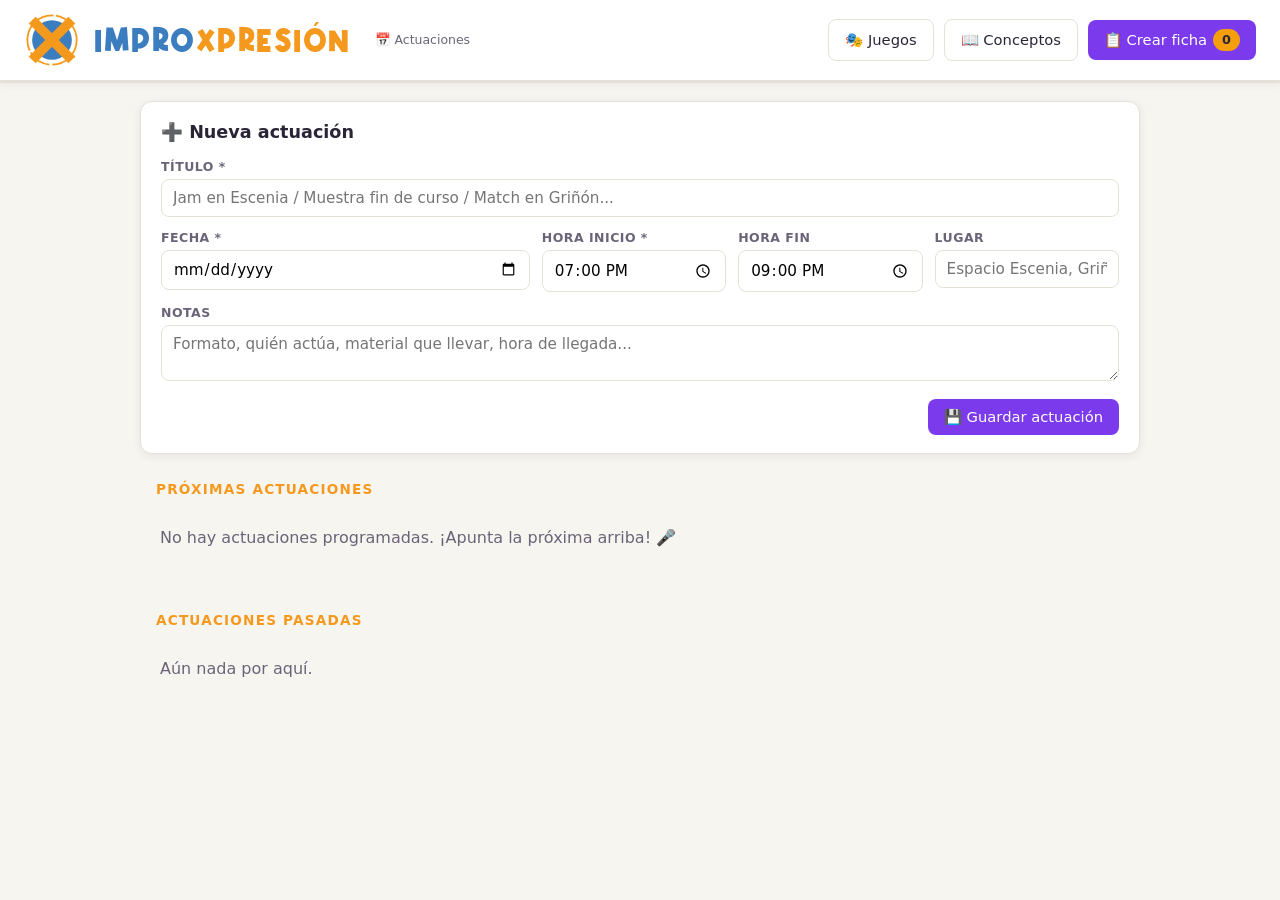
==== actuaciones.html @ 1c767d92 "Web de juegos de impro" ====
<!DOCTYPE html>
<html lang="es">
<head>
<meta charset="UTF-8">
<meta name="viewport" content="width=device-width, initial-scale=1.0">
<title>Actuaciones · ImproXpresión</title>
<link rel="stylesheet" href="css/estilos.css">
<style>
.form-actuacion{background:var(--panel);border:1px solid var(--borde);border-radius:var(--radio);padding:18px 20px;box-shadow:var(--sombra);max-width:1000px;margin:18px auto;display:grid;grid-template-columns:2fr 1fr 1fr 1fr;gap:12px}
.form-actuacion .ancho{grid-column:1/-1}
.form-actuacion label{font-size:.78rem;font-weight:700;color:var(--tinta2);display:block;margin-bottom:3px;text-transform:uppercase;letter-spacing:.5px}
.form-actuacion input,.form-actuacion textarea{width:100%;padding:9px 11px;border:1px solid var(--borde);border-radius:8px;font-family:inherit;font-size:.95rem}
.form-actuacion textarea{min-height:56px;resize:vertical}
.form-actuacion .acciones-form{grid-column:1/-1;display:flex;gap:10px;justify-content:flex-end}
.lista-actuaciones{max-width:1000px;margin:0 auto 40px;padding:0 16px;display:flex;flex-direction:column;gap:12px}
.actuacion{background:var(--panel);border:1px solid var(--borde);border-radius:var(--radio);padding:14px 18px;box-shadow:var(--sombra);display:flex;gap:16px;align-items:flex-start}
.actuacion.pasada{opacity:.55}
.fecha-badge{background:#3b7dbf;color:#fff;border-radius:10px;padding:8px 12px;text-align:center;min-width:74px}
.fecha-badge .dia{font-size:1.5rem;font-weight:700;line-height:1}
.fecha-badge .mes{font-size:.75rem;text-transform:uppercase;letter-spacing:1px}
.fecha-badge .anio{font-size:.7rem;opacity:.8}
.actuacion .cuerpo{flex:1}
.actuacion h3{margin:0 0 4px;font-size:1.08rem}
.actuacion .detalles{font-size:.86rem;color:var(--tinta2);margin:0 0 4px}
.actuacion .notas{font-size:.85rem;margin:6px 0 0;white-space:pre-wrap}
.actuacion .botones{display:flex;flex-direction:column;gap:6px;align-items:flex-end}
.btn-google{background:#fff;border:1px solid #3b7dbf;color:#3b7dbf}
.btn-google:hover{background:#eaf2fa}
.separador-lista{max-width:1000px;margin:26px auto 4px;padding:0 16px;font-size:.85rem;text-transform:uppercase;letter-spacing:1.2px;color:#f5991e;font-weight:700}
</style>
</head>
<body>

<header class="top">
  <a class="brand" href="index.html">
    <img src="img/logo.png" onerror="this.onerror=null;this.src='img/logo.svg'" alt="ImproXpresión">
    <span class="brand-txt"><span class="azul">IMPRO</span><span class="naranja">XPRESIÓN</span></span>
  </a>
  <span class="brand-sub">📅 Actuaciones</span>
  <nav>
    <a class="btn btn-secundario" href="index.html">🎭 Juegos</a>
    <a class="btn btn-secundario" href="conceptos.html">📖 Conceptos</a>
    <a class="btn btn-primario" href="ficha.html">📋 Crear ficha <span class="badge-carrito" id="badgeCarrito">0</span></a>
  </nav>
</header>

<section class="form-actuacion">
  <div class="ancho"><h2 style="margin:0;font-size:1.1rem" id="tituloForm">➕ Nueva actuación</h2></div>
  <div class="ancho">
    <label>Título *</label>
    <input type="text" id="aTitulo" placeholder="Jam en Escenia / Muestra fin de curso / Match en Griñón...">
  </div>
  <div>
    <label>Fecha *</label>
    <input type="date" id="aFecha">
  </div>
  <div>
    <label>Hora inicio *</label>
    <input type="time" id="aHoraIni" value="19:00">
  </div>
  <div>
    <label>Hora fin</label>
    <input type="time" id="aHoraFin" value="21:00">
  </div>
  <div>
    <label>Lugar</label>
    <input type="text" id="aLugar" placeholder="Espacio Escenia, Griñón">
  </div>
  <div class="ancho">
    <label>Notas</label>
    <textarea id="aNotas" placeholder="Formato, quién actúa, material que llevar, hora de llegada..."></textarea>
  </div>
  <div class="acciones-form">
    <button class="btn btn-secundario" id="btnCancelarEdicion" style="display:none">Cancelar</button>
    <button class="btn btn-primario" id="btnGuardarActuacion">💾 Guardar actuación</button>
  </div>
</section>

<div class="separador-lista">Próximas actuaciones</div>
<div class="lista-actuaciones" id="listaProximas"></div>

<div class="separador-lista">Actuaciones pasadas</div>
<div class="lista-actuaciones" id="listaPasadas"></div>

<script src="data/juegos.js"></script>
<script src="data/conceptos.js"></script>
<script src="js/comun.js"></script>
<script src="js/actuaciones.js"></script>
</body>
</html>
---- css/estilos.css ----
:root{
  --bg:#f7f5f0;
  --panel:#ffffff;
  --tinta:#2b2437;
  --tinta2:#6b6478;
  --acento:#7c3aed;
  --acento2:#f59e0b;
  --ok:#16a34a;
  --peligro:#dc2626;
  --borde:#e5e1d8;
  --radio:12px;
  --sombra:0 2px 10px rgba(43,36,55,.08);
}
*{box-sizing:border-box}
body{margin:0;font-family:'Segoe UI',system-ui,sans-serif;background:var(--bg);color:var(--tinta);line-height:1.45}
a{color:var(--acento);text-decoration:none}

/* ===== Cabecera ===== */
@font-face{
  font-family:'Alphakind';
  src:url('../fonts/Alphakind.ttf') format('truetype');
  font-display:swap;
}
header.top{background:#fff;color:var(--tinta);padding:12px 24px;display:flex;align-items:center;gap:16px;flex-wrap:wrap;border-bottom:3px solid var(--borde);box-shadow:0 2px 8px rgba(43,36,55,.06)}
.brand{display:flex;align-items:center;gap:14px;text-decoration:none}
.brand img{height:56px;width:auto}
.brand-txt{font-family:'Alphakind','Segoe UI',sans-serif;font-size:2rem;letter-spacing:1.5px;line-height:1}
.brand-txt .azul{color:#3b7dbf}
.brand-txt .naranja{color:#f5991e}
.brand-sub{font-size:.78rem;color:var(--tinta2);margin-left:8px}
header.top nav{margin-left:auto;display:flex;gap:10px;align-items:center;flex-wrap:wrap}
.btn{display:inline-flex;align-items:center;gap:6px;border:none;border-radius:8px;padding:9px 16px;font-size:.92rem;cursor:pointer;transition:.15s;font-family:inherit}
.btn-primario{background:var(--acento);color:#fff}
.btn-primario:hover{background:#6d28d9}
.btn-secundario{background:#fff;color:var(--tinta);border:1px solid var(--borde)}
.btn-secundario:hover{background:#f3f0ff}
.btn-verde{background:var(--ok);color:#fff}
.btn-verde:hover{background:#15803d}
.btn-rojo{background:transparent;color:var(--peligro);border:1px solid var(--peligro)}
.btn-rojo:hover{background:#fee2e2}
.btn-mini{padding:4px 9px;font-size:.8rem;border-radius:6px}
.badge-carrito{background:var(--acento2);color:#2b2437;font-weight:700;border-radius:999px;padding:2px 9px;font-size:.8rem}

/* ===== Buscador ===== */
.panel-busqueda{background:var(--panel);margin:18px auto;max-width:1200px;padding:18px 20px;border-radius:var(--radio);box-shadow:var(--sombra);border:1px solid var(--borde)}
.fila-busqueda{display:flex;gap:10px;flex-wrap:wrap;align-items:center}
.fila-busqueda input[type=search]{flex:1;min-width:240px;padding:11px 14px;border:1px solid var(--borde);border-radius:8px;font-size:1rem;font-family:inherit}
.fila-busqueda select{padding:10px 12px;border:1px solid var(--borde);border-radius:8px;font-size:.92rem;background:#fff;font-family:inherit}
.chips{display:flex;flex-wrap:wrap;gap:7px;margin-top:12px}
.chip{border:1px solid var(--borde);background:#fff;border-radius:999px;padding:5px 13px;font-size:.83rem;cursor:pointer;transition:.12s;user-select:none}
.chip:hover{border-color:var(--acento)}
.chip.activa{background:var(--acento);border-color:var(--acento);color:#fff}
.fila-toggles{display:flex;gap:18px;margin-top:12px;flex-wrap:wrap;align-items:center;font-size:.9rem;color:var(--tinta2)}
.fila-toggles label{display:flex;align-items:center;gap:6px;cursor:pointer}
.contador{margin-left:auto;font-size:.85rem;color:var(--tinta2)}

/* ===== Resultados ===== */
.grid{max-width:1200px;margin:0 auto 40px;padding:0 16px;display:grid;grid-template-columns:repeat(auto-fill,minmax(320px,1fr));gap:14px}
.tarjeta{background:var(--panel);border:1px solid var(--borde);border-radius:var(--radio);padding:14px 16px;box-shadow:var(--sombra);display:flex;flex-direction:column;gap:8px;transition:.15s}
.tarjeta:hover{transform:translateY(-2px);box-shadow:0 6px 18px rgba(43,36,55,.13)}
.tarjeta h3{margin:0;font-size:1.02rem;cursor:pointer}
.tarjeta h3:hover{color:var(--acento)}
.tarjeta .cats{display:flex;flex-wrap:wrap;gap:5px}
.cat-tag{font-size:.7rem;background:#ede9fe;color:#5b21b6;border-radius:5px;padding:2px 7px;font-weight:600}
.cat-tag.edad{background:#fef3c7;color:#92400e}
.cat-tag.custom{background:#dcfce7;color:#166534}
.tarjeta .desc{font-size:.85rem;color:var(--tinta2);display:-webkit-box;-webkit-line-clamp:3;-webkit-box-orient:vertical;overflow:hidden;margin:0}
.tarjeta .pie{display:flex;align-items:center;gap:8px;margin-top:auto;padding-top:6px;border-top:1px dashed var(--borde)}
.tarjeta .fuente{font-size:.72rem;color:var(--tinta2);flex:1;overflow:hidden;text-overflow:ellipsis;white-space:nowrap}
.estrella{background:none;border:none;font-size:1.25rem;cursor:pointer;color:#c9c4bb;transition:.12s;padding:2px}
.estrella.fav{color:var(--acento2)}
.estrella:hover{transform:scale(1.2)}
.sin-resultados{text-align:center;color:var(--tinta2);padding:60px 20px;grid-column:1/-1}

/* ===== Modal ===== */
.modal-fondo{position:fixed;inset:0;background:rgba(30,25,40,.55);display:none;align-items:flex-start;justify-content:center;padding:40px 16px;z-index:50;overflow-y:auto}
.modal-fondo.abierto{display:flex}
.modal{background:#fff;border-radius:var(--radio);max-width:640px;width:100%;padding:26px 28px;position:relative;box-shadow:0 20px 50px rgba(0,0,0,.3)}
.modal h2{margin:0 0 4px;font-size:1.3rem;padding-right:30px}
.modal .cerrar{position:absolute;top:14px;right:16px;background:none;border:none;font-size:1.4rem;cursor:pointer;color:var(--tinta2)}
.modal .seccion{margin-top:14px}
.modal .seccion h4{margin:0 0 4px;font-size:.8rem;text-transform:uppercase;letter-spacing:.8px;color:var(--acento)}
.modal .seccion p{margin:0;font-size:.93rem;white-space:pre-wrap}
.modal label{display:block;font-size:.82rem;font-weight:600;margin:12px 0 4px;color:var(--tinta2)}
.modal input[type=text],.modal textarea,.modal select{width:100%;padding:9px 11px;border:1px solid var(--borde);border-radius:8px;font-family:inherit;font-size:.92rem}
.modal textarea{min-height:90px;resize:vertical}
.modal .acciones{display:flex;gap:10px;margin-top:20px;justify-content:flex-end;flex-wrap:wrap}
.chips-mini{display:flex;flex-wrap:wrap;gap:6px;margin-top:4px}

/* ===== Ficha builder ===== */
.contenedor{max-width:1000px;margin:20px auto;padding:0 16px}
.meta-ficha{background:var(--panel);border:1px solid var(--borde);border-radius:var(--radio);padding:18px 20px;box-shadow:var(--sombra);display:grid;grid-template-columns:2fr 1fr 1fr;gap:12px}
.meta-ficha label{font-size:.78rem;font-weight:700;color:var(--tinta2);display:block;margin-bottom:3px;text-transform:uppercase;letter-spacing:.5px}
.meta-ficha input,.meta-ficha select{width:100%;padding:9px 11px;border:1px solid var(--borde);border-radius:8px;font-family:inherit;font-size:.95rem}
.lista-ficha{margin-top:18px;display:flex;flex-direction:column;gap:10px}
.item-ficha{background:var(--panel);border:1px solid var(--borde);border-radius:var(--radio);padding:12px 16px;display:grid;grid-template-columns:auto 1fr auto;gap:12px;align-items:start;box-shadow:var(--sombra)}
.item-ficha.arrastrando{opacity:.4}
.item-num{background:var(--acento);color:#fff;font-weight:700;border-radius:8px;width:32px;height:32px;display:flex;align-items:center;justify-content:center;font-size:.9rem}
.item-cuerpo h3{margin:0 0 3px;font-size:1rem}
.item-cuerpo .desc{font-size:.83rem;color:var(--tinta2);margin:0 0 6px}
.item-cuerpo textarea{width:100%;border:1px dashed var(--borde);border-radius:7px;padding:7px 9px;font-family:inherit;font-size:.83rem;min-height:34px;resize:vertical;background:#fbfaf7}
.item-controles{display:flex;flex-direction:column;gap:6px;align-items:flex-end}
.item-controles .minutos{width:72px;padding:6px 8px;border:1px solid var(--borde);border-radius:7px;font-family:inherit;text-align:center;font-size:.9rem}
.item-controles .flechas{display:flex;gap:4px}
.resumen-tiempo{position:sticky;bottom:0;background:var(--tinta);color:#fff;border-radius:var(--radio) var(--radio) 0 0;padding:14px 22px;display:flex;align-items:center;gap:18px;margin-top:22px;flex-wrap:wrap}
.resumen-tiempo .total{font-size:1.25rem;font-weight:700}
.resumen-tiempo .aviso{font-size:.85rem;opacity:.85}
.resumen-tiempo .acciones{margin-left:auto;display:flex;gap:8px;flex-wrap:wrap}
.vacio-ficha{text-align:center;padding:50px 20px;color:var(--tinta2);background:var(--panel);border:2px dashed var(--borde);border-radius:var(--radio);margin-top:18px}
.fichas-guardadas{margin-top:30px}
.fichas-guardadas h2{font-size:1.05rem}
.ficha-guardada{background:var(--panel);border:1px solid var(--borde);border-radius:10px;padding:10px 16px;display:flex;align-items:center;gap:12px;margin-bottom:8px}
.ficha-guardada .nombre{font-weight:600;flex:1}
.ficha-guardada .datos{font-size:.8rem;color:var(--tinta2)}

/* ===== Impresión ===== */
@media print{
  header.top,.meta-ficha .no-print,.item-controles .flechas,.item-controles .btn,.resumen-tiempo .acciones,.fichas-guardadas,.btn,.no-print{display:none !important}
  body{background:#fff}
  .item-ficha,.meta-ficha{box-shadow:none;border-color:#bbb;break-inside:avoid}
  .resumen-tiempo{background:none;color:#000;border-top:2px solid #000;border-radius:0}
  .item-cuerpo textarea{border:none;background:none;padding:0}
}
@media(max-width:720px){
  .meta-ficha{grid-template-columns:1fr}
  .item-ficha{grid-template-columns:auto 1fr}
  .item-controles{grid-column:1/-1;flex-direction:row;align-items:center}
}
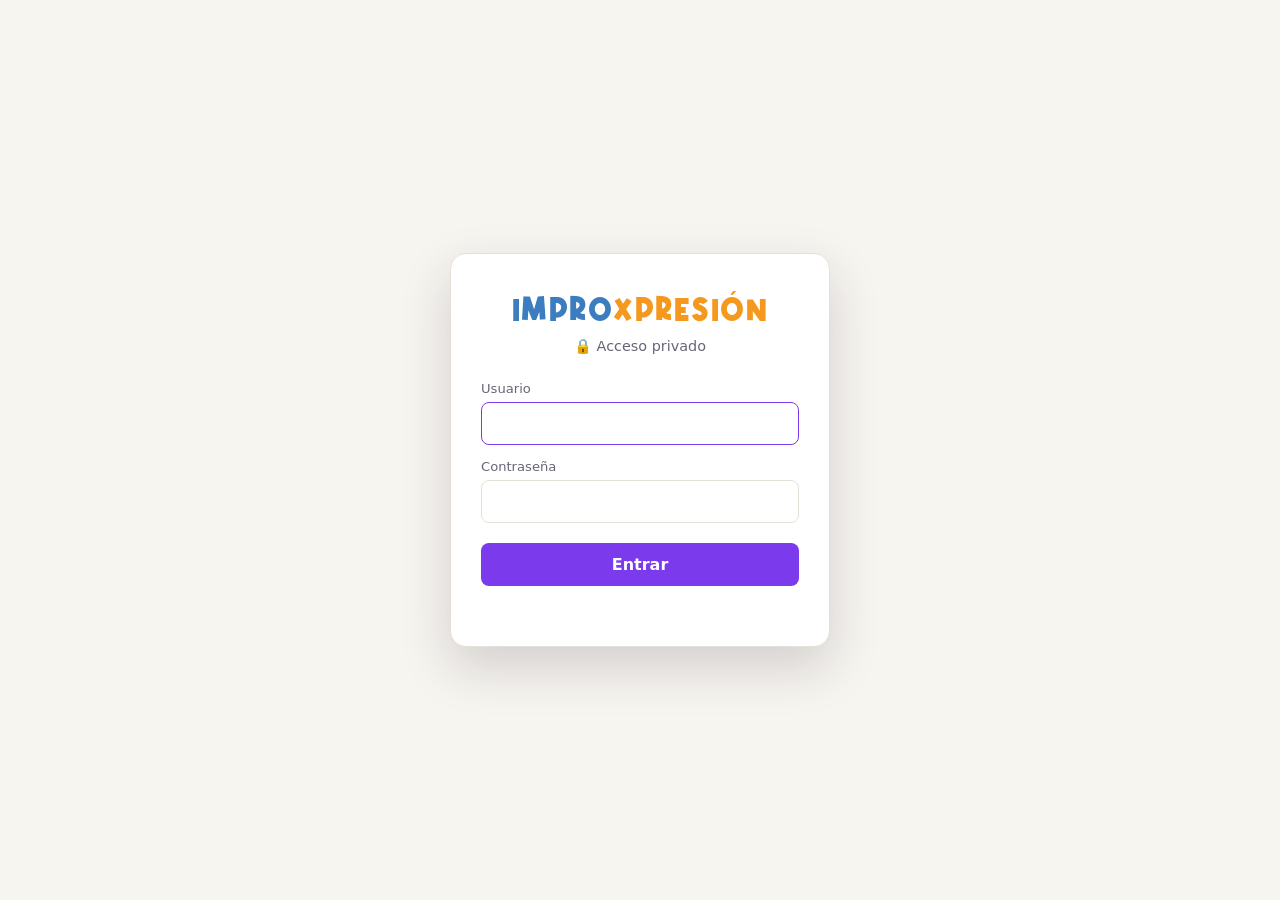
==== commit 5ee203bb: "Añade pantalla de acceso (usuario + contraseña) a toda la web - Nuevo js/auth.js: candado SHA-256 en" ====
--- a/actuaciones.html
+++ b/actuaciones.html
@@ -5,6 +5,7 @@
 <meta name="viewport" content="width=device-width, initial-scale=1.0">
 <title>Actuaciones · ImproXpresión</title>
 <link rel="stylesheet" href="css/estilos.css">
+<script src="js/auth.js"></script>
 <style>
 .form-actuacion{background:var(--panel);border:1px solid var(--borde);border-radius:var(--radio);padding:18px 20px;box-shadow:var(--sombra);max-width:1000px;margin:18px auto;display:grid;grid-template-columns:2fr 1fr 1fr 1fr;gap:12px}
 .form-actuacion .ancho{grid-column:1/-1}
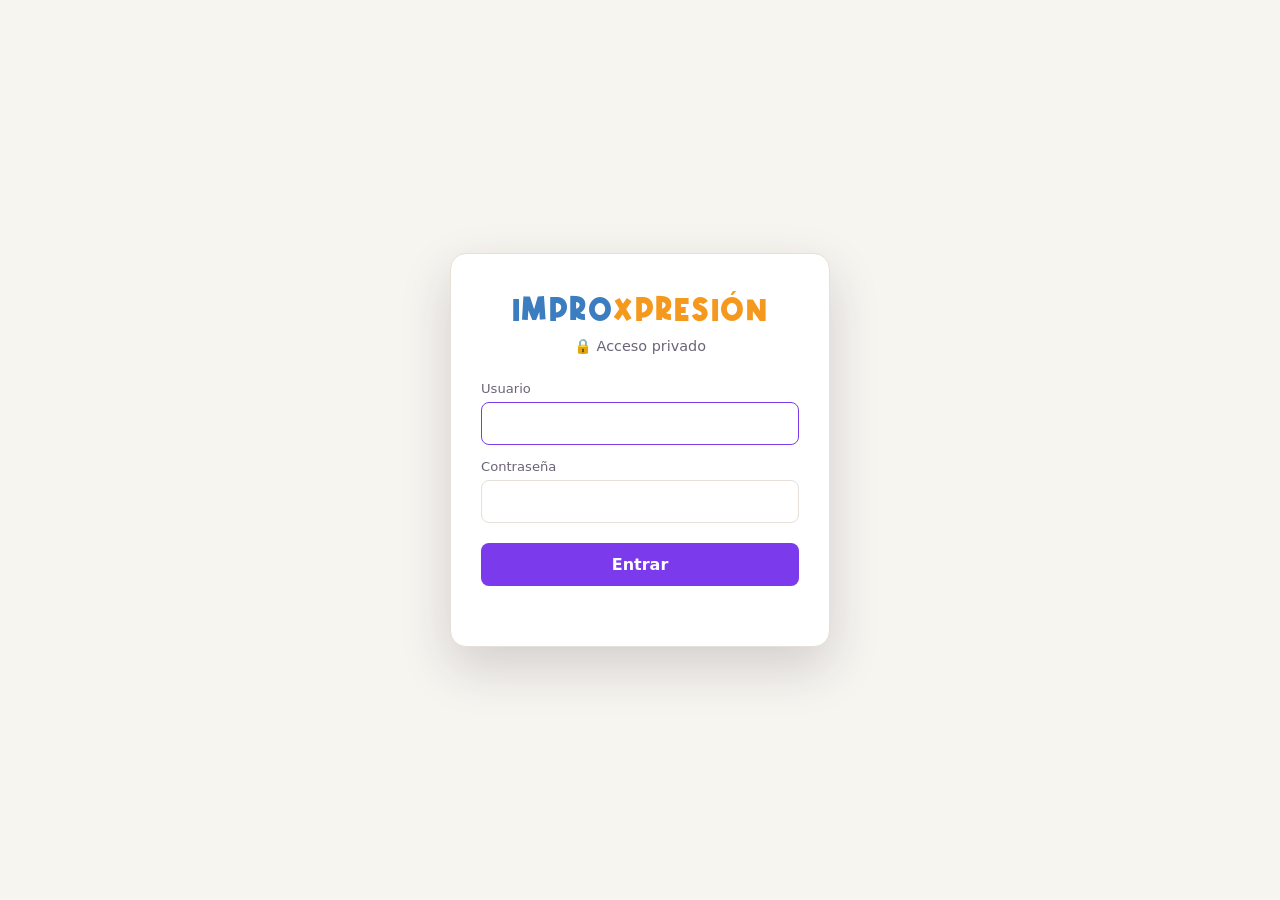
==== commit 443f5296: "Añade Menudos Artistas, fichas base, mapa y mejoras del buscador - Apartado independiente de Menudos" ====
--- a/actuaciones.html
+++ b/actuaciones.html
@@ -3,6 +3,7 @@
 <head>
 <meta charset="UTF-8">
 <meta name="viewport" content="width=device-width, initial-scale=1.0">
+<meta name="robots" content="noindex,nofollow">
 <title>Actuaciones · ImproXpresión</title>
 <link rel="stylesheet" href="css/estilos.css">
 <script src="js/auth.js"></script>
@@ -34,13 +35,15 @@
 
 <header class="top">
   <a class="brand" href="index.html">
-    <img src="img/logo.png" onerror="this.onerror=null;this.src='img/logo.svg'" alt="ImproXpresión">
+    <img src="img/logo-improxpresion.png" onerror="this.onerror=null;this.src='img/logo.svg'" alt="ImproXpresión">
     <span class="brand-txt"><span class="azul">IMPRO</span><span class="naranja">XPRESIÓN</span></span>
   </a>
   <span class="brand-sub">📅 Actuaciones</span>
   <nav>
     <a class="btn btn-secundario" href="index.html">🎭 Juegos</a>
+    <a class="btn btn-secundario" href="menudos.html" title="Juegos de las clases infantiles de Menudos Artistas">🧒 Menudos Artistas</a>
     <a class="btn btn-secundario" href="conceptos.html">📖 Conceptos</a>
+    <a class="btn btn-secundario" href="mapa.html">🗺️ Mapa</a>
     <a class="btn btn-primario" href="ficha.html">📋 Crear ficha <span class="badge-carrito" id="badgeCarrito">0</span></a>
   </nav>
 </header>
--- a/css/estilos.css
+++ b/css/estilos.css
@@ -95,9 +95,10 @@
 .lista-ficha{margin-top:18px;display:flex;flex-direction:column;gap:10px}
 .item-ficha{background:var(--panel);border:1px solid var(--borde);border-radius:var(--radio);padding:12px 16px;display:grid;grid-template-columns:auto 1fr auto;gap:12px;align-items:start;box-shadow:var(--sombra)}
 .item-ficha.arrastrando{opacity:.4}
-.item-num{background:var(--acento);color:#fff;font-weight:700;border-radius:8px;width:32px;height:32px;display:flex;align-items:center;justify-content:center;font-size:.9rem}
+.item-num{background:var(--acento);color:#fff;font-weight:700;border-radius:8px;width:32px;height:32px;display:flex;align-items:center;justify-content:center;font-size:.9rem;cursor:grab;user-select:none}
 .item-cuerpo h3{margin:0 0 3px;font-size:1rem}
 .item-cuerpo .desc{font-size:.83rem;color:var(--tinta2);margin:0 0 6px}
+.nota-print{display:none}
 .item-cuerpo textarea{width:100%;border:1px dashed var(--borde);border-radius:7px;padding:7px 9px;font-family:inherit;font-size:.83rem;min-height:34px;resize:vertical;background:#fbfaf7}
 .item-controles{display:flex;flex-direction:column;gap:6px;align-items:flex-end}
 .item-controles .minutos{width:72px;padding:6px 8px;border:1px solid var(--borde);border-radius:7px;font-family:inherit;text-align:center;font-size:.9rem}
@@ -113,16 +114,106 @@
 .ficha-guardada .nombre{font-weight:600;flex:1}
 .ficha-guardada .datos{font-size:.8rem;color:var(--tinta2)}
 
-/* ===== Impresión ===== */
+/* ===== Impresión: resumen a 1 cara (título + ~3 líneas por juego) ===== */
 @media print{
   header.top,.meta-ficha .no-print,.item-controles .flechas,.item-controles .btn,.resumen-tiempo .acciones,.fichas-guardadas,.btn,.no-print{display:none !important}
-  body{background:#fff}
-  .item-ficha,.meta-ficha{box-shadow:none;border-color:#bbb;break-inside:avoid}
-  .resumen-tiempo{background:none;color:#000;border-top:2px solid #000;border-radius:0}
-  .item-cuerpo textarea{border:none;background:none;padding:0}
+  @page{margin:10mm}
+  body{background:#fff;font-size:9.5px}
+  .contenedor{max-width:100%;margin:0;padding:0}
+
+  .meta-ficha{padding:3px 8px;gap:10px;margin-bottom:4px;box-shadow:none;border-color:#bbb;grid-template-columns:2fr 1fr 1fr;align-items:baseline}
+  .meta-ficha > div{display:flex;align-items:baseline;gap:4px;white-space:nowrap;overflow:hidden}
+  .meta-ficha label{font-size:.56rem;margin:0;flex:none}
+  .meta-ficha input,.meta-ficha select{padding:0;font-size:.78rem;border:none;border-bottom:1px solid #999;border-radius:0;height:auto}
+
+  .lista-ficha{gap:2px;margin-top:0}
+  .item-ficha{
+    box-shadow:none;border-color:#ccc;break-inside:avoid;page-break-inside:avoid;
+    padding:3px 7px;gap:7px;grid-template-columns:16px 1fr auto;align-items:start
+  }
+  .item-num{width:15px;height:15px;font-size:.62rem;border-radius:4px}
+  .item-cuerpo h3{font-size:.8rem;margin:0;line-height:1.1}
+  .item-cuerpo h3 .cat-tag{font-size:.58rem;padding:0 3px}
+  /* Descripción recortada a ~3 líneas; variantes y notas fuera del resumen */
+  .item-cuerpo .desc{font-size:.7rem;line-height:1.15;margin:0;display:-webkit-box;-webkit-line-clamp:3;-webkit-box-orient:vertical;overflow:hidden}
+  .item-cuerpo .desc-variantes{display:none !important}
+  .item-cuerpo textarea,#ixSalir{display:none !important}
+  /* Las notas de sesión se imprimen completas, como texto */
+  .item-cuerpo .nota-print:not(:empty){display:block;font-size:.74rem;font-weight:600;line-height:1.2;white-space:pre-wrap;margin:2px 0 0;padding-left:5px;border-left:2px solid #000}
+  .item-cuerpo .nota-print:not(:empty)::before{content:"Nota: "}
+
+  .item-controles{gap:2px;align-items:flex-end}
+  .item-controles .minutos{width:34px;padding:0 2px;font-size:.7rem;border:1px solid #999;border-radius:3px}
+
+  .resumen-tiempo{background:none;color:#000;border-top:1.5px solid #000;border-radius:0;position:static;padding:3px 2px;margin-top:4px;gap:8px}
+  .resumen-tiempo .total{font-size:.85rem}
+  .resumen-tiempo .aviso{font-size:.66rem}
 }
 @media(max-width:720px){
   .meta-ficha{grid-template-columns:1fr}
   .item-ficha{grid-template-columns:auto 1fr}
   .item-controles{grid-column:1/-1;flex-direction:row;align-items:center}
 }
+
+/* ===== Mapa de La Sagra ===== */
+.mapa-intro{max-width:1200px;margin:18px auto 6px;padding:0 16px;display:flex;gap:20px;align-items:flex-start;flex-wrap:wrap}
+.mapa-intro h1{font-size:1.5rem;margin:0 0 6px}
+.mapa-intro p{margin:0;color:var(--tinta2);font-size:.92rem;max-width:720px}
+.mapa-buscar{position:relative;margin-left:auto;min-width:230px;flex:0 0 auto}
+.mapa-buscar input{width:100%;padding:11px 14px;border:1px solid var(--borde);border-radius:8px;font-size:.95rem;font-family:inherit}
+.mapa-buscar .sugerencias{display:none;position:absolute;z-index:20;top:calc(100% + 4px);left:0;right:0;background:#fff;border:1px solid var(--borde);border-radius:10px;box-shadow:var(--sombra);overflow:hidden}
+.mapa-buscar .sugerencias.abierto{display:block}
+.mapa-buscar .sugerencias button{display:flex;flex-direction:column;align-items:flex-start;gap:1px;width:100%;text-align:left;background:none;border:none;padding:8px 12px;cursor:pointer;font-family:inherit;border-bottom:1px solid var(--borde)}
+.mapa-buscar .sugerencias button:last-child{border-bottom:none}
+.mapa-buscar .sugerencias button:hover{background:#f3f0ff}
+.mapa-buscar .sugerencias small{color:var(--tinta2);font-size:.75rem}
+
+.mapa-wrap{max-width:1200px;margin:6px auto 44px;padding:0 16px;display:grid;grid-template-columns:1.5fr 1fr;gap:20px;align-items:start}
+.mapa-col{min-width:0}
+.mapa-svg-box{background:var(--panel);border:1px solid var(--borde);border-radius:var(--radio);box-shadow:var(--sombra);padding:10px}
+#mapaSvg{width:100%;height:auto;max-height:78vh;display:block}
+.borde-comarca{fill:#fff;stroke:#d8d2c6;stroke-width:2}
+.muni{stroke:#fff;stroke-width:1.4;cursor:pointer;transition:filter .12s,stroke-width .12s}
+.muni:hover{filter:brightness(1.06) drop-shadow(0 1px 3px rgba(43,36,55,.35))}
+.muni:focus{outline:none}
+.muni:focus-visible{stroke:var(--acento);stroke-width:2.4}
+.muni.sel{stroke:#2b2437;stroke-width:2.6}
+.etiquetas{pointer-events:none}
+.etiqueta{font-family:'Segoe UI',system-ui,sans-serif;font-size:11px;font-weight:600;fill:#2b2437;text-anchor:middle;paint-order:stroke;stroke:#fff;stroke-width:2.6px;stroke-linejoin:round}
+
+.leyenda{background:var(--panel);border:1px solid var(--borde);border-radius:var(--radio);box-shadow:var(--sombra);padding:12px 16px;margin-top:14px}
+.leyenda-eje{display:flex;justify-content:space-between;align-items:center;font-size:.78rem;color:var(--tinta2);margin-bottom:6px}
+.leyenda-eje .flecha{font-weight:700;color:var(--acento2);letter-spacing:.5px}
+.leyenda-barra{display:flex;height:16px;border-radius:6px;overflow:hidden;border:1px solid var(--borde)}
+.leyenda-barra span{flex:1}
+.leyenda-pie{text-align:center;font-size:.75rem;color:var(--tinta2);margin-top:6px}
+
+.mapa-panel{position:sticky;top:14px}
+.panel-vacio{background:var(--panel);border:2px dashed var(--borde);border-radius:var(--radio);padding:40px 22px;text-align:center;color:var(--tinta2)}
+.panel-vacio-icono{font-size:2.4rem;margin-bottom:8px}
+.panel-ficha{background:var(--panel);border:1px solid var(--borde);border-radius:var(--radio);box-shadow:var(--sombra);padding:18px 20px;position:relative}
+.panel-cerrar{position:absolute;top:12px;right:12px;background:none;border:none;font-size:1.2rem;cursor:pointer;color:var(--tinta2);display:none}
+.panel-cab{display:flex;gap:12px;align-items:flex-start;margin-bottom:6px;padding-right:20px}
+.panel-swatch{width:26px;height:26px;border-radius:7px;border:1px solid rgba(0,0,0,.15);flex:0 0 auto;margin-top:3px}
+.panel-cab h2{margin:0;font-size:1.25rem}
+.panel-prov{display:block;font-size:.78rem;color:var(--tinta2)}
+.panel-pob{display:inline-block;margin-top:4px;font-size:.85rem;background:#fef3c7;color:#92400e;border-radius:6px;padding:2px 8px;font-weight:600}
+.panel-sec{margin-top:14px}
+.panel-sec h4{margin:0 0 5px;font-size:.78rem;text-transform:uppercase;letter-spacing:.6px;color:var(--acento)}
+.panel-sec textarea,.panel-grid input{width:100%;padding:8px 10px;border:1px solid var(--borde);border-radius:8px;font-family:inherit;font-size:.9rem;background:#fbfaf7}
+.panel-sec textarea{resize:vertical}
+.panel-grid{display:flex;flex-direction:column;gap:8px}
+.panel-grid label{display:block;font-size:.75rem;color:var(--tinta2);font-weight:600}
+.panel-grid label input{margin-top:3px;font-weight:400}
+.panel-enlaces{display:flex;gap:8px;flex-wrap:wrap;margin-top:14px}
+.panel-acciones{display:flex;align-items:center;gap:10px;margin-top:16px}
+.panel-guardado{font-size:.8rem;color:var(--tinta2);margin-right:auto}
+
+@media(max-width:820px){
+  .mapa-wrap{grid-template-columns:1fr}
+  #mapaSvg{max-height:none}
+  .mapa-panel{position:static}
+  .panel-cerrar{display:block}
+  .mapa-intro{flex-direction:column}
+  .mapa-buscar{margin-left:0;width:100%}
+}
